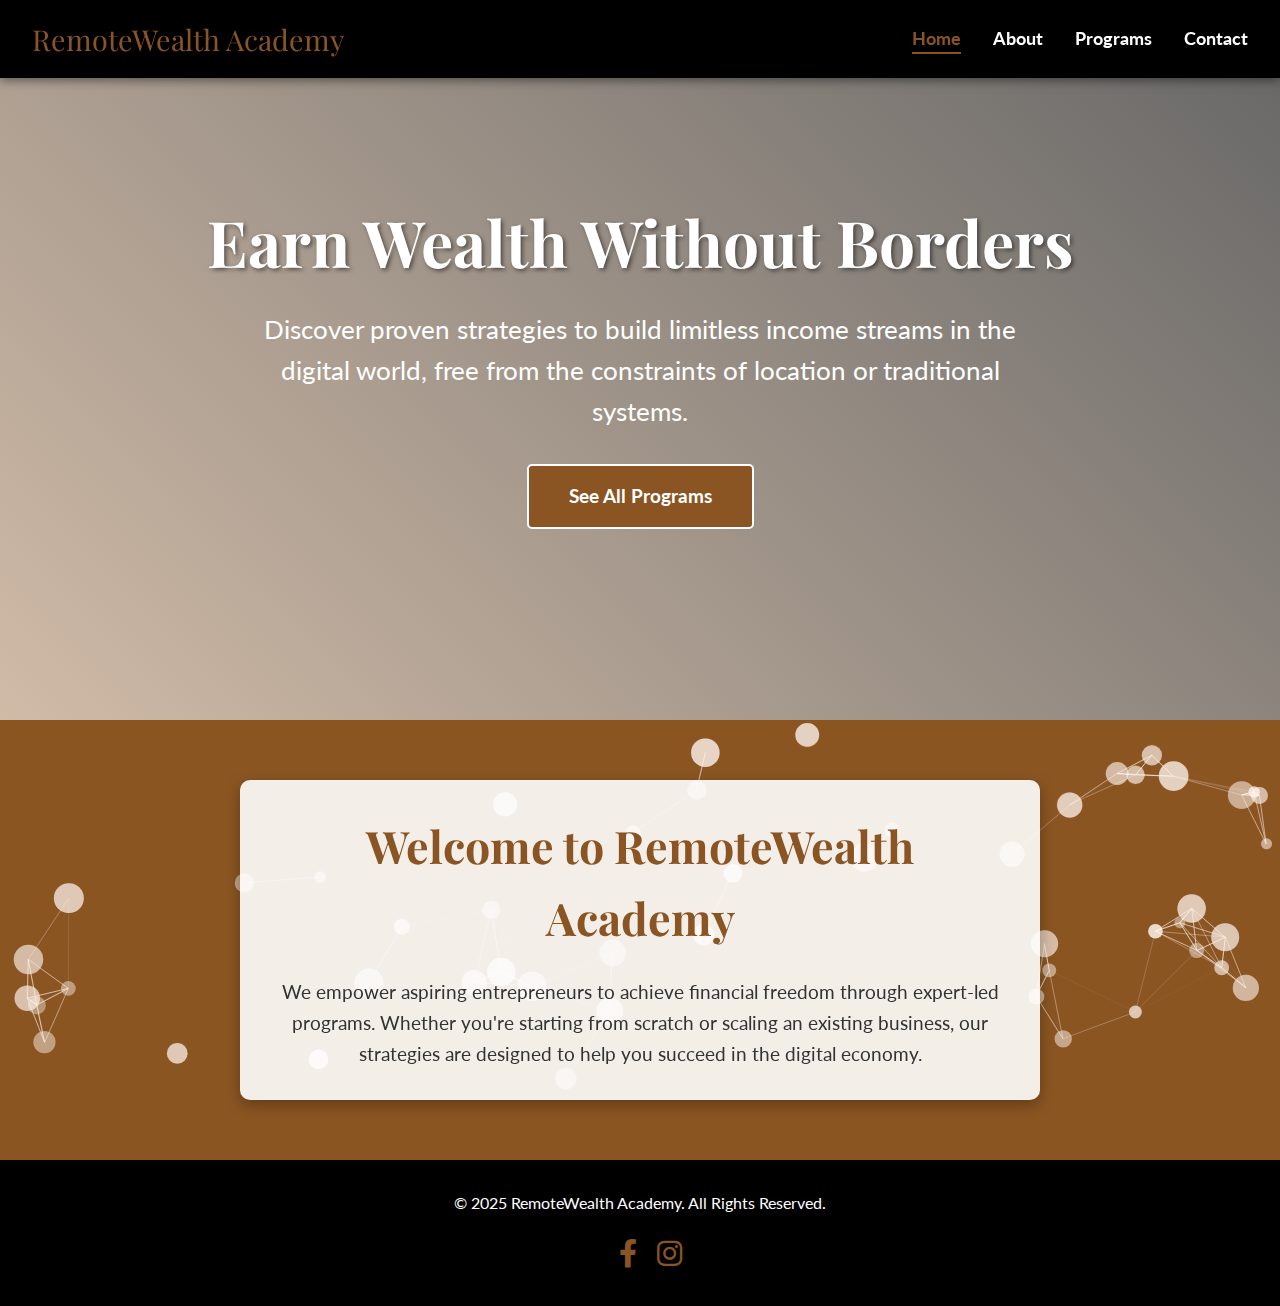
==== index.html @ aecb345b "Add files via upload" ====
<!DOCTYPE html>
<html lang="en">
<head>
    <meta charset="UTF-8">
    <meta name="viewport" content="width=device-width, initial-scale=1.0">
    <title>RemoteWealth Academy - Home</title>
    <link rel="stylesheet" href="styles.css">
    <link href="https://fonts.googleapis.com/css2?family=Playfair+Display:wght@700&family=Lato:wght@400;700&display=swap" rel="stylesheet">
    <link rel="stylesheet" href="https://cdnjs.cloudflare.com/ajax/libs/font-awesome/6.0.0-beta3/css/all.min.css" />
</head>
<body>
    <!-- Navigation -->
    <nav class="navbar">
        <div class="logo">RemoteWealth Academy</div>
        <ul class="nav-links">
            <li><a href="index.html" class="active">Home</a></li>
            <li><a href="about.html">About</a></li>
            <li><a href="programs.html">Programs</a></li>
            <li><a href="contact.html">Contact</a></li>
        </ul>
        <div class="menu-toggle">☰</div>
    </nav>

    <!-- Hero Section -->
    <header class="hero">
        <div class="hero-overlay"></div>
        <div class="hero-content">
            <h1>Earn Wealth Without Borders</h1>
            <p>Discover proven strategies to build limitless income streams in the digital world, free from the constraints of location or traditional systems.</p>
            <a href="programs.html" class="cta-button">See All Programs</a>
        </div>
    </header>

    <!-- Overview Section -->
    <section class="overview">
        <canvas id="coffeeCreamCanvas"></canvas>
        <div class="overview-content">
            <h2>Welcome to RemoteWealth Academy</h2>
            <p>We empower aspiring entrepreneurs to achieve financial freedom through expert-led programs. Whether you're starting from scratch or scaling an existing business, our strategies are designed to help you succeed in the digital economy.</p>
        </div>
    </section>

    <!-- Footer -->
    <footer>
        <p>© 2025 RemoteWealth Academy. All Rights Reserved.</p>
        <div class="social-icons">
            <a href="https://x.com" target="_blank" aria-label="X"><i class="fab fa-x-twitter"></i></a>
            <a href="https://facebook.com" target="_blank" aria-label="Facebook"><i class="fab fa-facebook-f"></i></a>
            <a href="https://instagram.com" target="_blank" aria-label="Instagram"><i class="fab fa-instagram"></i></a>
        </div>
    </footer>

    <script src="script.js"></script>
</body>
</html>
---- styles.css ----
* {
    margin: 0;
    padding: 0;
    box-sizing: border-box;
    font-family: 'Lato', sans-serif;
}

body {
    color: #000000;
    background: #FFFFFF;
    line-height: 1.6;
}

/* Navigation */
.navbar {
    position: fixed;
    top: 0;
    width: 100%;
    background: #000000;
    padding: 1rem 2rem;
    display: flex;
    justify-content: space-between;
    align-items: center;
    z-index: 1000;
    box-shadow: 0 2px 10px rgba(0, 0, 0, 0.5);
}

.logo {
    color: #8B5523;
    font-family: 'Playfair Display', serif;
    font-size: 1.8rem;
}

.nav-links {
    list-style: none;
    display: flex;
}

.nav-links li {
    margin-left: 2rem;
}

.nav-links a {
    color: #FFFFFF;
    text-decoration: none;
    font-size: 1.1rem;
    font-weight: 700;
    position: relative;
    transition: color 0.3s ease;
}

.nav-links a:hover,
.nav-links a.active {
    color: #8B5523;
}

.nav-links a::after {
    content: '';
    position: absolute;
    width: 0;
    height: 2px;
    background: #8B5523;
    bottom: -5px;
    left: 0;
    transition: width 0.3s ease;
}

.nav-links a:hover::after,
.nav-links a.active::after {
    width: 100%;
}

.menu-toggle {
    display: none;
    color: #FFFFFF;
    font-size: 1.5rem;
    cursor: pointer;
}

/* Hero Section (Home Page) */
.hero {
    height: 80vh;
    background: url('https://via.placeholder.com/1200x800') no-repeat center center/cover;
    position: relative;
    display: flex;
    justify-content: center;
    align-items: center;
    text-align: center;
}

.hero-overlay {
    position: absolute;
    top: 0;
    left: 0;
    width: 100%;
    height: 100%;
    background: linear-gradient(45deg, rgba(139, 85, 35, 0.4), rgba(0, 0, 0, 0.6));
}

.hero-content {
    position: relative;
    z-index: 1;
    color: #FFFFFF;
    padding: 20px;
}

.hero-content h1 {
    font-family: 'Playfair Display', serif;
    font-size: clamp(2.5rem, 5vw, 4rem);
    margin-bottom: 1rem;
    text-shadow: 2px 2px 4px rgba(0, 0, 0, 0.5);
}

.hero-content p {
    font-size: clamp(1rem, 2vw, 1.6rem);
    max-width: 800px;
    margin: 0 auto 2rem;
}

.cta-button {
    display: inline-block;
    padding: 15px 40px;
    background: #8B5523;
    color: #FFFFFF;
    text-decoration: none;
    border-radius: 5px;
    font-size: clamp(1rem, 1.5vw, 1.2rem);
    font-weight: 700;
    border: 2px solid #FFFFFF;
    transition: background 0.3s ease, transform 0.3s ease;
}

.cta-button:hover {
    background: #FFFFFF;
    color: #8B5523;
    transform: scale(1.05);
}

/* Overview Section (Home Page) */
.overview {
    position: relative;
    padding: 60px 20px;
    text-align: center;
    background: transparent;
    overflow: hidden;
}

#coffeeCreamCanvas {
    position: absolute;
    top: 0;
    left: 0;
    width: 100%;
    height: 100%;
    z-index: 0;
}

.overview-content {
    position: relative;
    z-index: 1;
    max-width: 800px;
    margin: 0 auto;
    background: rgba(255, 255, 255, 0.9); /* Semi-transparent white to ensure readability */
    padding: 30px;
    border-radius: 10px;
    box-shadow: 0 5px 15px rgba(0, 0, 0, 0.3);
}

.overview-content h2 {
    font-family: 'Playfair Display', serif;
    font-size: clamp(2rem, 4vw, 2.8rem);
    color: #8B5523;
    margin-bottom: 1.5rem;
}

.overview-content p {
    font-size: clamp(1rem, 1.5vw, 1.2rem);
    color: #333;
}

/* About Section (About Page) */
.about {
    padding: 100px 20px;
    background: linear-gradient(135deg, #FFFFFF, #f5f5f5);
}

.about h1 {
    font-family: 'Playfair Display', serif;
    font-size: clamp(2.5rem, 5vw, 3.5rem);
    color: #8B5523;
    text-align: center;
    margin-bottom: 2rem;
}

.about-content {
    display: flex;
    justify-content: center;
    align-items: center;
    gap: 40px;
    max-width: 1200px;
    margin: 0 auto;
    flex-wrap: wrap;
}

.about-text {
    max-width: 600px;
}

.about-text h2 {
    font-family: 'Playfair Display', serif;
    font-size: 1.8rem;
    color: #000000;
    margin-bottom: 1rem;
}

.about-text p {
    font-size: 1.1rem;
    color: #333;
    margin-bottom: 1.5rem;
}

.about-image {
    width: clamp(300px, 40vw, 500px);
    height: clamp(250px, 30vw, 400px);
    background-size: cover;
    background-position: center;
    border: 5px solid #8B5523;
    border-radius: 10px;
}

/* Programs Section (Programs Page) */
.programs {
    padding: 100px 20px;
    background: linear-gradient(135deg, #000000, #1a1a1a);
    color: #FFFFFF;
}

.programs h1 {
    font-family: 'Playfair Display', serif;
    font-size: clamp(2.5rem, 5vw, 3.5rem);
    color: #8B5523;
    text-align: center;
    margin-bottom: 3rem;
    text-shadow: 2px 2px 4px rgba(0, 0, 0, 0.5);
}

.program-grid {
    display: grid;
    grid-template-columns: repeat(auto-fit, minmax(350px, 1fr));
    gap: 40px;
    max-width: 1200px;
    margin: 0 auto;
}

.program-card {
    background: #FFFFFF;
    border: 3px solid #8B5523;
    border-radius: 15px;
    overflow: hidden;
    box-shadow: 0 10px 20px rgba(0, 0, 0, 0.3);
    transition: transform 0.3s ease;
}

.program-card:hover {
    transform: translateY(-10px);
}

.program-image {
    width: 100%;
    height: 250px;
    background-size: cover;
    background-position: center;
    border-bottom: 3px solid #8B5523;
}

.program-content {
    padding: 20px;
    text-align: center;
}

.program-content h2 {
    font-family: 'Playfair Display', serif;
    font-size: 1.6rem;
    color: #8B5523;
    margin-bottom: 1rem;
}

.program-content p {
    font-size: 1rem;
    color: #333;
    margin-bottom: 1.5rem;
}

.program-link {
    display: inline-block;
    padding: 10px 30px;
    background: #8B5523;
    color: #FFFFFF;
    text-decoration: none;
    border-radius: 5px;
    font-weight: 700;
    transition: background 0.3s ease;
}

.program-link:hover {
    background: #FFFFFF;
    color: #8B5523;
    border: 1px solid #8B5523;
}

/* Contact Section (Contact Page) */
.contact {
    padding: 100px 20px;
    background: linear-gradient(135deg, #FFFFFF, #f5f5f5);
}

.contact h1 {
    font-family: 'Playfair Display', serif;
    font-size: clamp(2.5rem, 5vw, 3.5rem);
    color: #8B5523;
    text-align: center;
    margin-bottom: 3rem;
}

.contact-container {
    display: flex;
    justify-content: center;
    align-items: center;
    gap: 40px;
    max-width: 1200px;
    margin: 0 auto;
    flex-wrap: wrap;
}

.contact-info {
    max-width: 500px;
    background: #000000;
    padding: 30px;
    border-radius: 10px;
    color: #FFFFFF;
    box-shadow: 0 5px 15px rgba(0, 0, 0, 0.3);
    transition: transform 0.3s ease;
}

.contact-info:hover {
    transform: translateY(-5px);
}

.contact-info h2 {
    font-family: 'Playfair Display', serif;
    font-size: 1.8rem;
    color: #8B5523;
    margin-bottom: 1rem;
}

.contact-info p {
    font-size: 1.1rem;
    margin-bottom: 1.5rem;
}

.contact-details p {
    font-size: 1rem;
    margin-bottom: 0.5rem;
}

.contact-details i {
    color: #8B5523;
    margin-right: 10px;
}

.contact-form {
    max-width: 500px;
    background: #FFFFFF;
    padding: 30px;
    border-radius: 10px;
    box-shadow: 0 5px 15px rgba(0, 0, 0, 0.3);
    transition: transform 0.3s ease;
}

.contact-form:hover {
    transform: translateY(-5px);
}

.contact-form input,
.contact-form textarea {
    width: 100%;
    padding: 12px;
    margin-bottom: 15px;
    border: 2px solid #8B5523;
    border-radius: 5px;
    font-size: 1rem;
    outline: none;
    transition: border-color 0.3s ease, box-shadow 0.3s ease;
}

.contact-form input:hover,
.contact-form textarea:hover {
    border-color: #000000;
    box-shadow: 0 0 10px rgba(139, 85, 35, 0.3);
}

.contact-form input:focus,
.contact-form textarea:focus {
    border-color: #000000;
    box-shadow: 0 0 10px rgba(0, 0, 0, 0.3);
}

.contact-form textarea {
    height: 150px;
    resize: none;
}

.contact-form .submit-button {
    width: 100%;
    padding: 12px;
    background: #8B5523;
    color: #FFFFFF;
    border: none;
    border-radius: 5px;
    font-size: 1.2rem;
    font-weight: 700;
    cursor: pointer;
    transition: background 0.3s ease, transform 0.3s ease;
}

.contact-form .submit-button:hover {
    background: #000000;
    transform: scale(1.02);
}

/* Footer */
footer {
    background: #000000;
    color: #FFFFFF;
    text-align: center;
    padding: 30px;
    width: 100%;
}

.social-icons {
    margin-top: 15px;
    display: flex;
    justify-content: center;
    gap: 20px;
}

.social-icons a {
    color: #8B5523;
    font-size: 1.8rem;
    transition: color 0.3s ease;
}

.social-icons a:hover {
    color: #FFFFFF;
}

/* Responsive Design */
@media (max-width: 768px) {
    .nav-links {
        display: none;
        width: 100%;
        position: absolute;
        top: 70px;
        left: 0;
        background: #000000;
        flex-direction: column;
        text-align: center;
    }

    .nav-links.active {
        display: flex;
    }

    .nav-links li {
        margin: 1rem 0;
    }

    .menu-toggle {
        display: block;
    }

    .hero-content h1 {
        font-size: clamp(2rem, 5vw, 3rem);
    }

    .hero-content p {
        font-size: clamp(0.9rem, 2vw, 1.2rem);
    }

    .cta-button {
        font-size: clamp(0.9rem, 1.5vw, 1rem);
        padding: 12px 25px;
    }

    .about-content {
        flex-direction: column;
    }

    .about-image {
        width: 100%;
        height: auto;
        aspect-ratio: 4/3;
    }

    .program-grid {
        grid-template-columns: 1fr;
    }

    .program-image {
        height: 200px;
    }

    .contact-container {
        flex-direction: column;
    }

    .contact-info,
    .contact-form {
        width: 100%;
        max-width: 100%;
    }

    .social-icons a {
        font-size: 1.5rem;
    }
}

@media (max-width: 480px) {
    .overview h2,
    .about h1,
    .programs h1,
    .contact h1 {
        font-size: clamp(1.8rem, 4vw, 2.5rem);
    }

    .program-image {
        height: 150px;
    }

    .social-icons a {
        font-size: 1.2rem;
    }
}
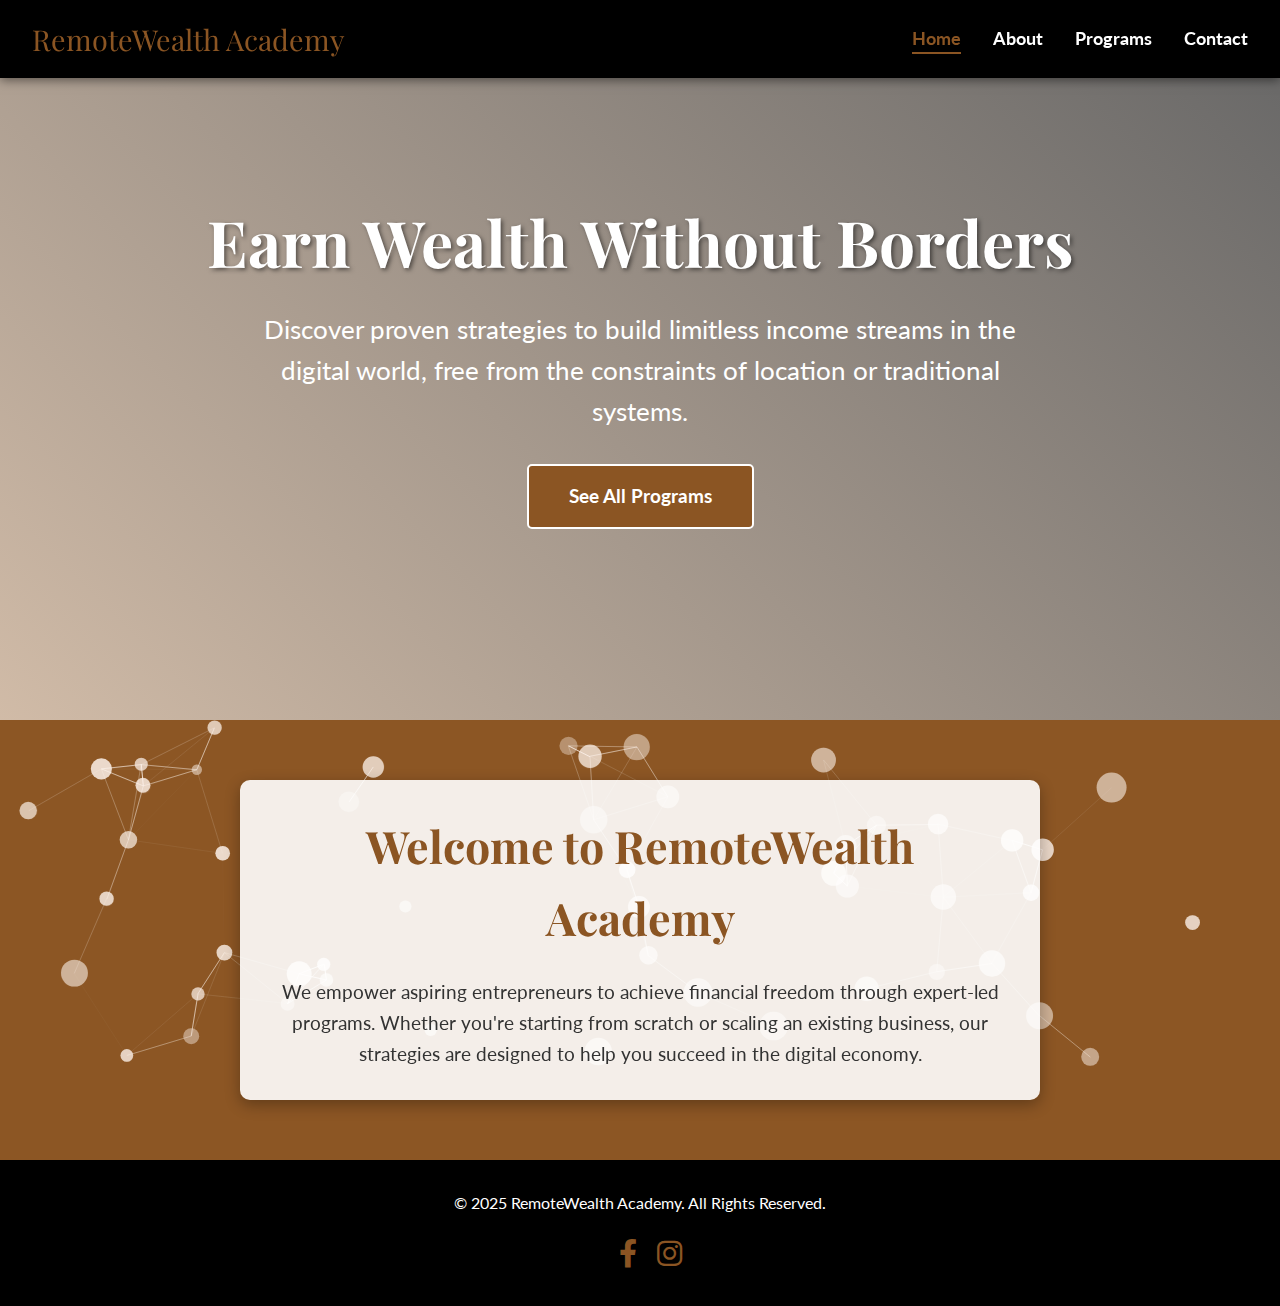
==== commit 7ab9850c: "Update index.html" ====
--- a/index.html
+++ b/index.html
@@ -7,6 +7,7 @@
     <link rel="stylesheet" href="styles.css">
     <link href="https://fonts.googleapis.com/css2?family=Playfair+Display:wght@700&family=Lato:wght@400;700&display=swap" rel="stylesheet">
     <link rel="stylesheet" href="https://cdnjs.cloudflare.com/ajax/libs/font-awesome/6.0.0-beta3/css/all.min.css" />
+    <link rel="icon" type="image/png" href="coffeelogo.png">
 </head>
 <body>
     <!-- Navigation -->
@@ -52,4 +53,4 @@
 
     <script src="script.js"></script>
 </body>
-</html>+</html>
